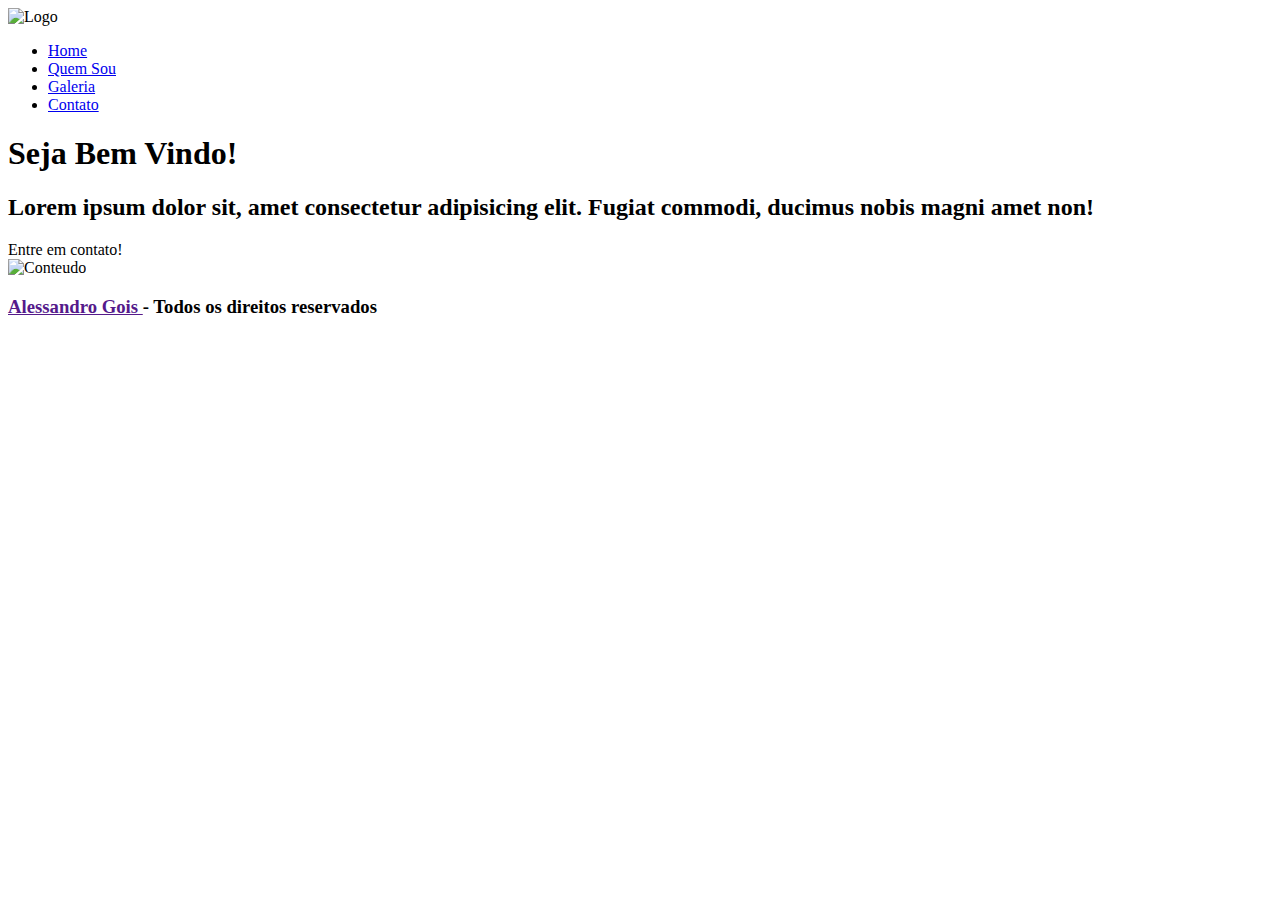
==== index.html @ fe2627e6 "first commit" ====
<!DOCTYPE html>
<html lang="en">
	<head>
		<meta charset="UTF-8" />
		<meta name="viewport" content="width=device-width, initial-scale=1.0" />
		<link rel="stylesheet" href="style.css" />
		<link
			rel="stylesheet"
			href="https://cdnjs.cloudflare.com/ajax/libs/font-awesome/5.15.1/css/all.min.css"
			integrity="sha512-+4zCK9k+qNFUR5X+cKL9EIR+ZOhtIloNl9GIKS57V1MyNsYpYcUrUeQc9vNfzsWfV28IaLL3i96P9sdNyeRssA=="
			crossorigin="anonymous"
		/>

		<title>Alessandro Gois</title>
	</head>
	<body>
		<header>
			<nav class="menu direito">
				<img
					src="https://i.pinimg.com/736x/c4/a7/0e/c4a70e0185c72b7db6f2584e410f58ee.jpg"
					alt="Logo"
					class="logo"
				/>
				<ul>
					<li><a href="index.html">Home</a></li>
					<li><a href="historia.html">Quem Sou</a></li>
					<li><a href="galeria.html">Galeria</a></li>
					<li><a href="contato.html">Contato</a></li>
				</ul>
			</nav>
		</header>
		<div class="banner-topo">
			<div class="banner-texto">
				<h1>Seja Bem Vindo!</h1>
				<h2>
					Lorem ipsum dolor sit, amet consectetur adipisicing elit. Fugiat
					commodi, ducimus nobis magni amet non!
				</h2>
				<div class="btn">Entre em contato!</div>
			</div>
			<img
				src="https://images.unsplash.com/photo-1616941482131-489295011919?ixid=MXwxMjA3fDB8MHxwaG90by1wYWdlfHx8fGVufDB8fHw%3D&ixlib=rb-1.2.1&auto=format&fit=crop&w=1350&q=80"
				alt="Conteudo"
			/>
		</div>

		<footer>
			<div class="footer">
				<h3 class="foot">
					<a href="">Alessandro Gois </a>- Todos os direitos reservados
				</h3>
			</div>
		</footer>

		<script src="script.js"></script>
	</body>
</html>
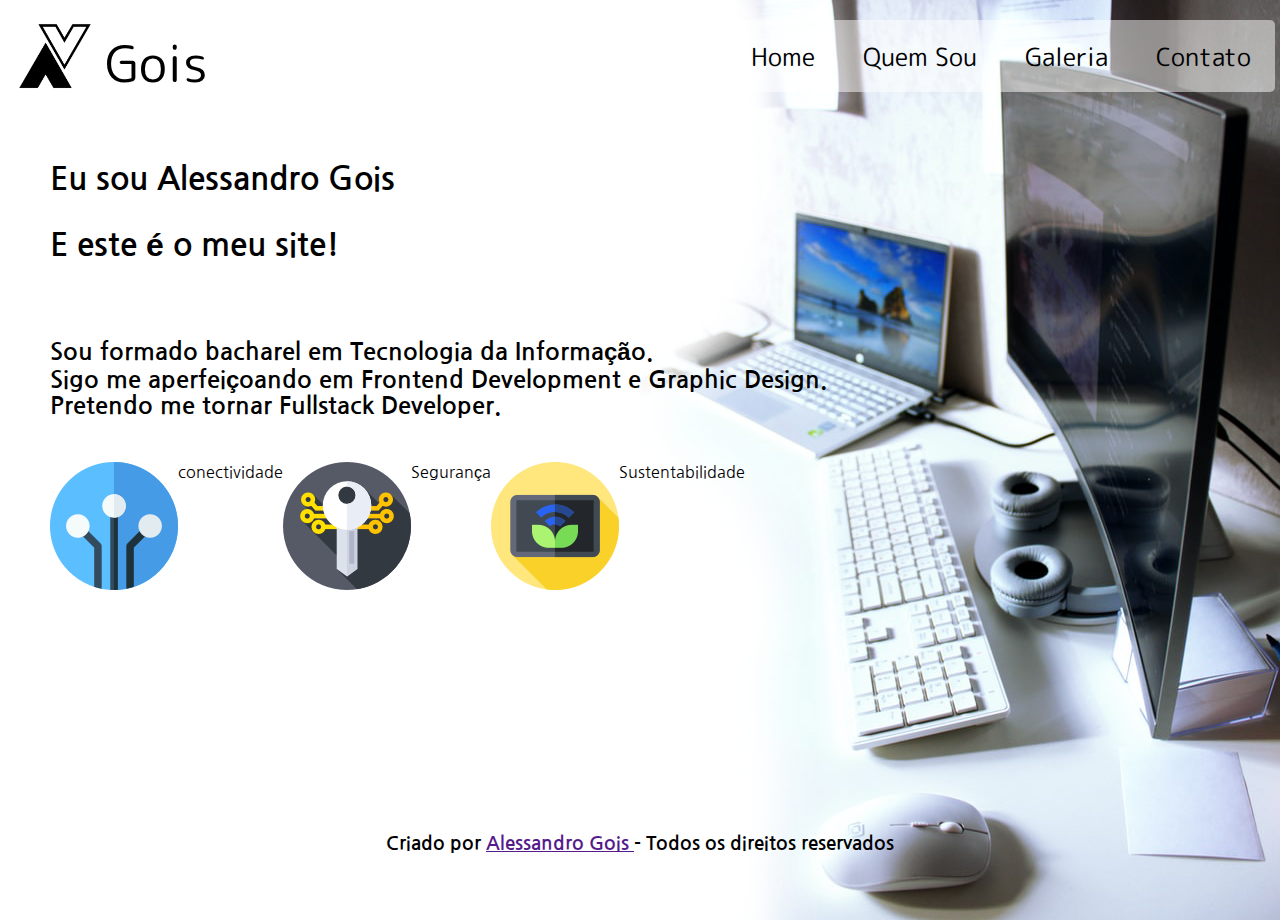
==== commit 4943e280: "construção do novo index" ====
--- a/index.html
+++ b/index.html
@@ -14,13 +14,12 @@
 		<title>Alessandro Gois</title>
 	</head>
 	<body>
-		<header>
-			<nav class="menu direito">
-				<img
-					src="https://i.pinimg.com/736x/c4/a7/0e/c4a70e0185c72b7db6f2584e410f58ee.jpg"
-					alt="Logo"
-					class="logo"
-				/>
+		<div class="menu-container">
+			<div class="logo-menu">
+				<img src="img/logo.png" alt="Logo" class="logo" />
+				<a href="index.html"> Gois</a>
+			</div>
+			<nav class="menu">
 				<ul>
 					<li><a href="index.html">Home</a></li>
 					<li><a href="historia.html">Quem Sou</a></li>
@@ -28,28 +27,31 @@
 					<li><a href="contato.html">Contato</a></li>
 				</ul>
 			</nav>
-		</header>
-		<div class="banner-topo">
-			<div class="banner-texto">
-				<h1>Seja Bem Vindo!</h1>
-				<h2>
-					Lorem ipsum dolor sit, amet consectetur adipisicing elit. Fugiat
-					commodi, ducimus nobis magni amet non!
-				</h2>
-				<div class="btn">Entre em contato!</div>
-			</div>
-			<img
-				src="https://images.unsplash.com/photo-1616941482131-489295011919?ixid=MXwxMjA3fDB8MHxwaG90by1wYWdlfHx8fGVufDB8fHw%3D&ixlib=rb-1.2.1&auto=format&fit=crop&w=1350&q=80"
-				alt="Conteudo"
-			/>
+		</div>
+
+		<div class="container">
+			<h1 class="title">
+				Eu sou Alessandro Gois
+				<p>E este é o meu site!</p>
+			</h1>
+			<h2>
+				Sou formado bacharel em Tecnologia da Informação. <br>
+				Sigo me aperfeiçoando em Frontend Development e Graphic Design. <br>
+				Pretendo me tornar Fullstack Developer.</p>
+			</h2>
+		</div>
+
+		<div class="servicos">
+			<img src="img/conectividade.png" alt="conectividade" /> conectividade
+			<img src="img/segurança.png" alt="Segurança" /> Segurança
+			<img src="img/sustentabilidade.png" alt="Sustentabilidade" /> Sustentabilidade
 		</div>
 
 		<footer>
-			<div class="footer">
 				<h3 class="foot">
-					<a href="">Alessandro Gois </a>- Todos os direitos reservados
+					Criado por <a href="">Alessandro Gois </a>- Todos os direitos
+					reservados
 				</h3>
-			</div>
 		</footer>
 
 		<script src="script.js"></script>
--- a/style.css
+++ b/style.css
@@ -0,0 +1,70 @@
+@import url('https://fonts.googleapis.com/css2?family=Nanum+Gothic:wght@400;700&display=swap');
+@import url('https://fonts.googleapis.com/css2?family=M+PLUS+Rounded+1c:wght@400;500&display=swap');
+
+body {
+	width: 100vw;
+	height: 100vh;
+	margin: 0;
+	padding: 0;
+	font-family: 'Nanum Gothic', sans-serif;
+	background-image: url(img/index-background.png);
+	position: relative;
+	background-repeat: no-repeat;
+	background-position: right;
+}
+
+.menu-container {
+	font-family: 'M PLUS Rounded 1c', sans-serif;
+	display: flex;
+	justify-content: space-between;
+	align-items: center;
+	background-color: rgba(255, 255, 255, 0.5);
+	border-radius: 5px;
+	margin: 20px 5px;
+	height: 8vh;
+}
+.menu ul {
+	display: flex;
+	justify-content: flex-end;
+	align-items: center;
+	list-style: none;
+}
+.menu a {
+	text-decoration: none;
+	color: black;
+	padding: 1.5rem;
+	font-size: 25px;
+}
+
+.logo-menu {
+	display: flex;
+	flex-direction: row;
+	height: 100px;
+	width: 100px;
+}
+.logo-menu a {
+	text-decoration: none;
+	text-align: center;
+	font-size: 50px;
+	margin-top: 20px;
+	color: black;
+}
+
+.container {
+	display: flex;
+	flex-direction: column;
+	margin: 50px 50px;
+	height: 30vh;
+}
+
+.servicos {
+	display: flex;
+	margin-left: 50px;
+}
+
+footer {
+	top: 25vh;
+	display: flex;
+	justify-content: center;
+	position: relative;
+}
